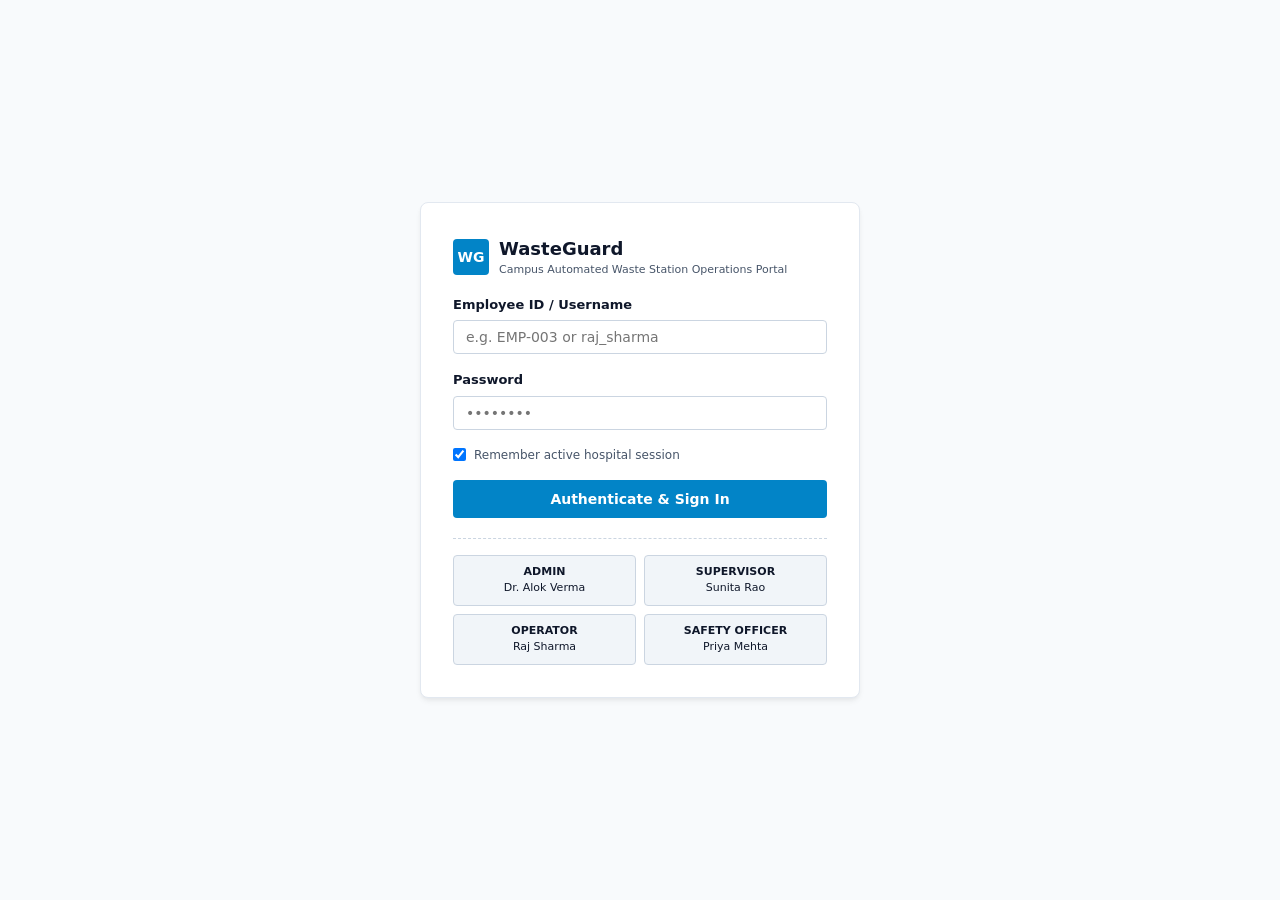
==== frontend/actions.html @ cd0b7ce3 "Update WasteGuard dashboard concept to 5 campus stations" ====
<!DOCTYPE html>
<html lang="en">
<head>
  <meta charset="UTF-8">
  <meta name="viewport" content="width=device-width, initial-scale=1.0">
  <title>Action Queue | HazGuard</title>
  <link rel="stylesheet" href="css/global.css">
  <link rel="stylesheet" href="css/dashboard.css">
  <link rel="stylesheet" href="css/components.css">
  <link rel="stylesheet" href="css/responsive.css">
</head>
<body>
  <div class="app-container">
    <aside class="sidebar">
      <div class="sidebar-brand">
        <div class="sidebar-brand-icon">WG</div>
        <div>
          <div class="sidebar-brand-text">WasteGuard</div>
          <div class="sidebar-brand-sub">Campus Automated Stations</div>
        </div>
      </div>
      <nav class="sidebar-nav">
        <a href="dashboard.html" class="nav-item"><span class="nav-icon">📊</span> Dashboard</a>
        <a href="bins.html" class="nav-item"><span class="nav-icon">🏢</span> Waste Stations</a>
        <a href="actions.html" class="nav-item active"><span class="nav-icon">⚠️</span> Manual Reviews</a>
        <a href="alerts.html" class="nav-item"><span class="nav-icon">🔔</span> Station Alerts</a>
        <a href="collection.html" class="nav-item"><span class="nav-icon">🚛</span> Collection Dispatches</a>
        <a href="analytics.html" class="nav-item"><span class="nav-icon">📈</span> Waste Analytics</a>
        <div class="nav-section-title">ADMINISTRATION</div>
        <a href="settings.html" class="nav-item" data-role-min="SUPERVISOR"><span class="nav-icon">⚙️</span> Station Settings</a>
      </nav>
    </aside>

    <div class="main-wrapper">
      <header class="top-header">
        <div class="header-title-group">
          <h1>Manual Review &amp; Station Action Queue</h1>
          <p>Uncertain Waste Classification Verification &amp; Operational Dispatch Queue</p>
        </div>
        <div class="header-user-profile">
          <div class="user-info-text">
            <div class="user-name" id="nav-user-name">Loading...</div>
            <div class="user-role" id="nav-user-role">OPERATOR</div>
          </div>
          <div class="user-avatar" id="nav-user-avatar">U</div>
          <button class="btn btn-secondary btn-sm" onclick="AuthManager.logout()">Sign Out</button>
        </div>
      </header>


      <main class="page-content">
        <div class="card" style="margin-bottom:20px; padding:16px;">
          <div style="display:flex; gap:16px; align-items:center;">
            <select id="filter-action-status" class="form-control" style="max-width:200px;">
              <option value="PENDING">PENDING Actions</option>
              <option value="IN_PROGRESS">IN_PROGRESS Actions</option>
              <option value="COMPLETED">COMPLETED History</option>
              <option value="">All Actions</option>
            </select>

            <select id="filter-action-priority" class="form-control" style="max-width:200px;">
              <option value="">All Priorities</option>
              <option value="CRITICAL">CRITICAL Priority</option>
              <option value="HIGH">HIGH Priority</option>
              <option value="MEDIUM">MEDIUM Priority</option>
              <option value="LOW">LOW Priority</option>
            </select>
          </div>
        </div>

        <div id="actions-page-list">
          <div class="text-muted" style="padding:24px;">Loading operational action items...</div>
        </div>
      </main>
    </div>
  </div>

  <script src="js/api.js"></script>
  <script src="js/components.js"></script>
  <script src="js/auth.js"></script>
  <script src="js/actions.js"></script>
</body>
</html>
---- frontend/css/global.css ----
/* HazGuard Clinical Design System - Global CSS */
:root {
  /* Surface & Background Palette */
  --bg-main: #f8fafc;
  --bg-surface: #ffffff;
  --bg-sidebar: #0f172a;
  --bg-header: #ffffff;
  
  /* Text Colors */
  --text-primary: #0f172a;
  --text-secondary: #475569;
  --text-muted: #94a3b8;
  --text-inverse: #ffffff;

  /* Clinical Accents & System Colors */
  --accent-teal: #0284c7;
  --accent-teal-hover: #0369a1;
  --accent-teal-light: #e0f2fe;
  
  /* Operational Status Colors */
  --status-critical: #dc2626;
  --status-critical-bg: #fee2e2;
  --status-critical-border: #fca5a5;

  --status-high: #ea580c;
  --status-high-bg: #ffedd5;
  --status-high-border: #fdba74;

  --status-medium: #d97706;
  --status-medium-bg: #fef3c7;
  --status-medium-border: #fcd34d;

  --status-low: #16a34a;
  --status-low-bg: #dcfce7;
  --status-low-border: #86efac;

  --status-offline: #64748b;
  --status-offline-bg: #f1f5f9;
  --status-offline-border: #cbd5e1;

  /* Border & Shadows */
  --border-light: #e2e8f0;
  --border-medium: #cbd5e1;
  --shadow-sm: 0 1px 2px 0 rgba(0, 0, 0, 0.05);
  --shadow-md: 0 4px 6px -1px rgba(0, 0, 0, 0.06), 0 2px 4px -1px rgba(0, 0, 0, 0.04);
  --radius-sm: 4px;
  --radius-md: 8px;
  --radius-lg: 12px;
  --radius-full: 9999px;

  /* Typography */
  --font-sans: 'Inter', system-ui, -apple-system, BlinkMacSystemFont, "Segoe UI", Roboto, "Helvetica Neue", Arial, sans-serif;
  --font-mono: ui-monospace, SFMono-Regular, Menlo, Monaco, Consolas, monospace;
}

*, *::before, *::after {
  box-sizing: border-box;
  margin: 0;
  padding: 0;
}

body {
  font-family: var(--font-sans);
  background-color: var(--bg-main);
  color: var(--text-primary);
  line-height: 1.5;
  font-size: 14px;
  -webkit-font-smoothing: antialiased;
}

a {
  color: var(--accent-teal);
  text-decoration: none;
}

a:hover {
  text-decoration: underline;
}

button, input, select, textarea {
  font-family: inherit;
  font-size: inherit;
}

/* Operational Status Badges */
.badge {
  display: inline-flex;
  align-items: center;
  gap: 6px;
  padding: 4px 10px;
  border-radius: var(--radius-sm);
  font-size: 12px;
  font-weight: 600;
  letter-spacing: 0.02em;
  text-transform: uppercase;
  border: 1px solid transparent;
  white-space: nowrap;
}

.badge-critical {
  background-color: var(--status-critical-bg);
  color: var(--status-critical);
  border-color: var(--status-critical-border);
}

.badge-high {
  background-color: var(--status-high-bg);
  color: var(--status-high);
  border-color: var(--status-high-border);
}

.badge-medium {
  background-color: var(--status-medium-bg);
  color: var(--status-medium);
  border-color: var(--status-medium-border);
}

.badge-low {
  background-color: var(--status-low-bg);
  color: var(--status-low);
  border-color: var(--status-low-border);
}

.badge-offline {
  background-color: var(--status-offline-bg);
  color: var(--status-offline);
  border-color: var(--status-offline-border);
}

.badge-dot {
  width: 8px;
  height: 8px;
  border-radius: 50%;
  background-color: currentColor;
}

/* Card Surface Container */
.card {
  background-color: var(--bg-surface);
  border: 1px solid var(--border-light);
  border-radius: var(--radius-md);
  box-shadow: var(--shadow-sm);
  padding: 20px;
}

.card-header {
  display: flex;
  justify-content: space-between;
  align-items: center;
  margin-bottom: 16px;
  padding-bottom: 12px;
  border-bottom: 1px solid var(--border-light);
}

.card-title {
  font-size: 16px;
  font-weight: 600;
  color: var(--text-primary);
  display: flex;
  align-items: center;
  gap: 8px;
}

.card-subtitle {
  font-size: 12px;
  color: var(--text-secondary);
  margin-top: 2px;
}

/* Button System */
.btn {
  display: inline-flex;
  align-items: center;
  justify-content: center;
  gap: 8px;
  padding: 8px 16px;
  border-radius: var(--radius-sm);
  font-size: 13px;
  font-weight: 600;
  cursor: pointer;
  border: 1px solid transparent;
  transition: background-color 0.15s ease, border-color 0.15s ease;
}

.btn-primary {
  background-color: var(--accent-teal);
  color: var(--text-inverse);
}
.btn-primary:hover {
  background-color: var(--accent-teal-hover);
}

.btn-danger {
  background-color: var(--status-critical);
  color: var(--text-inverse);
}
.btn-danger:hover {
  background-color: #b91c1c;
}

.btn-warning {
  background-color: var(--status-high);
  color: var(--text-inverse);
}
.btn-warning:hover {
  background-color: #c2410c;
}

.btn-secondary {
  background-color: #f1f5f9;
  color: var(--text-primary);
  border-color: var(--border-medium);
}
.btn-secondary:hover {
  background-color: #e2e8f0;
}

.btn-sm {
  padding: 4px 10px;
  font-size: 12px;
}

.btn-lg {
  padding: 12px 24px;
  font-size: 15px;
}

/* Form Controls */
.form-group {
  margin-bottom: 16px;
}

.form-label {
  display: block;
  font-size: 13px;
  font-weight: 600;
  color: var(--text-primary);
  margin-bottom: 6px;
}

.form-control {
  width: 100%;
  padding: 8px 12px;
  font-size: 14px;
  border: 1px solid var(--border-medium);
  border-radius: var(--radius-sm);
  background-color: var(--bg-surface);
  color: var(--text-primary);
  transition: border-color 0.15s ease;
}

.form-control:focus {
  outline: none;
  border-color: var(--accent-teal);
  box-shadow: 0 0 0 3px var(--accent-teal-light);
}

/* Utility Helpers */
.text-muted { color: var(--text-muted); }
.text-danger { color: var(--status-critical); }
.text-warning { color: var(--status-high); }
.text-success { color: var(--status-low); }
.font-mono { font-family: var(--font-mono); }
.flex-between { display: flex; justify-content: space-between; align-items: center; }
.gap-8 { gap: 8px; }
.gap-16 { gap: 16px; }
---- frontend/css/dashboard.css ----
/* HazGuard Dashboard & Operations Layout */

.app-container {
  display: flex;
  min-height: 100vh;
  background-color: var(--bg-main);
}

/* Sidebar Navigation */
.sidebar {
  width: 260px;
  background-color: var(--bg-sidebar);
  color: var(--text-inverse);
  display: flex;
  flex-direction: column;
  flex-shrink: 0;
}

.sidebar-brand {
  padding: 20px 24px;
  border-bottom: 1px solid rgba(255, 255, 255, 0.1);
  display: flex;
  align-items: center;
  gap: 12px;
}

.sidebar-brand-icon {
  width: 36px;
  height: 36px;
  background-color: var(--accent-teal);
  border-radius: var(--radius-sm);
  display: flex;
  align-items: center;
  justify-content: center;
  font-weight: 800;
  font-size: 18px;
  color: #fff;
}

.sidebar-brand-text {
  font-size: 18px;
  font-weight: 700;
  letter-spacing: -0.01em;
  color: #fff;
}

.sidebar-brand-sub {
  font-size: 10px;
  color: var(--text-muted);
  text-transform: uppercase;
  letter-spacing: 0.05em;
  margin-top: 1px;
}

.sidebar-nav {
  padding: 16px 12px;
  flex: 1;
  display: flex;
  flex-direction: column;
  gap: 4px;
}

.nav-section-title {
  font-size: 10px;
  font-weight: 700;
  color: #64748b;
  text-transform: uppercase;
  letter-spacing: 0.08em;
  padding: 12px 12px 6px 12px;
  margin-top: 8px;
}

.nav-item {
  display: flex;
  align-items: center;
  gap: 12px;
  padding: 10px 14px;
  border-radius: var(--radius-sm);
  color: #94a3b8;
  font-weight: 500;
  font-size: 13.5px;
  text-decoration: none;
  transition: all 0.15s ease;
}

.nav-item:hover {
  background-color: rgba(255, 255, 255, 0.05);
  color: #f1f5f9;
  text-decoration: none;
}

.nav-item.active {
  background-color: var(--accent-teal);
  color: #ffffff;
  font-weight: 600;
}

.nav-icon {
  width: 18px;
  height: 18px;
  display: flex;
  align-items: center;
  justify-content: center;
}

/* Main Content Wrapper */
.main-wrapper {
  flex: 1;
  display: flex;
  flex-direction: column;
  min-width: 0;
}

/* Header Navbar */
.top-header {
  height: 64px;
  background-color: var(--bg-header);
  border-bottom: 1px solid var(--border-light);
  display: flex;
  align-items: center;
  justify-content: space-between;
  padding: 0 28px;
  position: sticky;
  top: 0;
  z-index: 100;
}

.header-title-group h1 {
  font-size: 18px;
  font-weight: 700;
  color: var(--text-primary);
}

.header-title-group p {
  font-size: 12px;
  color: var(--text-secondary);
}

.header-user-profile {
  display: flex;
  align-items: center;
  gap: 16px;
}

.user-info-text {
  text-align: right;
}

.user-name {
  font-size: 13px;
  font-weight: 600;
  color: var(--text-primary);
}

.user-role {
  font-size: 11px;
  color: var(--accent-teal);
  font-weight: 600;
}

.user-avatar {
  width: 36px;
  height: 36px;
  border-radius: 50%;
  background-color: var(--accent-teal-light);
  color: var(--accent-teal);
  display: flex;
  align-items: center;
  justify-content: center;
  font-weight: 700;
  border: 1px solid var(--accent-teal);
}

/* Page Layout Body */
.page-content {
  padding: 24px 28px;
  flex: 1;
}

/* KPI Cards Grid */
.kpi-grid {
  display: grid;
  grid-template-columns: repeat(auto-fit, minmax(180px, 1fr));
  gap: 16px;
  margin-bottom: 24px;
}

.kpi-card {
  background-color: var(--bg-surface);
  border: 1px solid var(--border-light);
  border-radius: var(--radius-md);
  padding: 16px 20px;
  box-shadow: var(--shadow-sm);
  cursor: pointer;
  transition: transform 0.15s ease, border-color 0.15s ease;
}

.kpi-card:hover {
  transform: translateY(-2px);
  border-color: var(--accent-teal);
}

.kpi-label {
  font-size: 11px;
  font-weight: 700;
  text-transform: uppercase;
  letter-spacing: 0.05em;
  color: var(--text-secondary);
  margin-bottom: 8px;
}

.kpi-value {
  font-size: 26px;
  font-weight: 800;
  color: var(--text-primary);
  line-height: 1;
}

.kpi-sub {
  font-size: 11px;
  color: var(--text-muted);
  margin-top: 6px;
}

/* Action Queue & Container Section Split */
.dashboard-split {
  display: grid;
  grid-template-columns: 1fr 2fr;
  gap: 24px;
}

@media (max-width: 1100px) {
  .dashboard-split {
    grid-template-columns: 1fr;
  }
}

/* Table Styling */
.table-responsive {
  width: 100%;
  overflow-x: auto;
}

.clinical-table {
  width: 100%;
  border-collapse: collapse;
  text-align: left;
  font-size: 13.5px;
}

.clinical-table th {
  background-color: #f8fafc;
  color: var(--text-secondary);
  font-weight: 600;
  font-size: 12px;
  text-transform: uppercase;
  letter-spacing: 0.03em;
  padding: 12px 16px;
  border-bottom: 1px solid var(--border-light);
}

.clinical-table td {
  padding: 12px 16px;
  border-bottom: 1px solid var(--border-light);
  vertical-align: middle;
}

.clinical-table tr:hover td {
  background-color: #f8fafc;
}
---- frontend/css/components.css ----
/* HazGuard Modular Components CSS */

/* Action Queue Cards */
.action-queue-list {
  display: flex;
  flex-direction: column;
  gap: 12px;
}

.action-card {
  border: 1px solid var(--border-light);
  border-left: 4px solid var(--accent-teal);
  border-radius: var(--radius-sm);
  background-color: var(--bg-surface);
  padding: 14px 16px;
  display: flex;
  flex-direction: column;
  gap: 8px;
}

.action-card.priority-CRITICAL {
  border-left-color: var(--status-critical);
  background-color: #fff5f5;
}

.action-card.priority-HIGH {
  border-left-color: var(--status-high);
  background-color: #fffaf0;
}

.action-card.priority-MEDIUM {
  border-left-color: var(--status-medium);
}

.action-card-header {
  display: flex;
  justify-content: space-between;
  align-items: center;
}

.action-bin-id {
  font-weight: 700;
  font-size: 14px;
  color: var(--text-primary);
}

.action-ward {
  font-size: 12px;
  color: var(--text-secondary);
}

.action-recommendation {
  font-weight: 800;
  font-size: 14px;
  color: var(--text-primary);
  display: flex;
  align-items: center;
  gap: 6px;
}

.action-reason {
  font-size: 12px;
  color: var(--text-secondary);
  line-height: 1.4;
}

.action-footer {
  display: flex;
  gap: 8px;
  margin-top: 4px;
}

/* Fact vs Inference vs Decision Component */
.tier-box {
  border-radius: var(--radius-sm);
  padding: 12px 14px;
  margin-bottom: 12px;
}

.tier-fact {
  background-color: #f1f5f9;
  border-left: 3px solid #64748b;
}

.tier-inference {
  background-color: #e0f2fe;
  border-left: 3px solid #0284c7;
}

.tier-decision {
  background-color: #fef3c7;
  border-left: 3px solid #d97706;
}

.tier-label {
  font-size: 10px;
  font-weight: 800;
  text-transform: uppercase;
  letter-spacing: 0.08em;
  color: var(--text-secondary);
  margin-bottom: 4px;
}

/* Sensor Telemetry Meter Cards */
.sensor-metric-grid {
  display: grid;
  grid-template-columns: repeat(auto-fit, minmax(130px, 1fr));
  gap: 12px;
}

.sensor-metric-box {
  background-color: #f8fafc;
  border: 1px solid var(--border-light);
  border-radius: var(--radius-sm);
  padding: 12px;
  text-align: center;
}

.sensor-metric-val {
  font-size: 18px;
  font-weight: 700;
  color: var(--text-primary);
  margin-top: 4px;
}

.sensor-metric-lbl {
  font-size: 11px;
  color: var(--text-secondary);
  text-transform: uppercase;
}

/* Modal Overlay & Dialog */
.modal-overlay {
  position: fixed;
  top: 0;
  left: 0;
  right: 0;
  bottom: 0;
  background-color: rgba(15, 23, 42, 0.5);
  backdrop-filter: blur(2px);
  display: flex;
  align-items: center;
  justify-content: center;
  z-index: 1000;
  opacity: 0;
  pointer-events: none;
  transition: opacity 0.2s ease;
}

.modal-overlay.active {
  opacity: 1;
  pointer-events: auto;
}

.modal-dialog {
  background-color: var(--bg-surface);
  border-radius: var(--radius-md);
  box-shadow: var(--shadow-md);
  width: 90%;
  max-width: 500px;
  padding: 24px;
  border: 1px solid var(--border-light);
}

.modal-header {
  display: flex;
  justify-content: space-between;
  align-items: center;
  margin-bottom: 16px;
}

.modal-title {
  font-size: 18px;
  font-weight: 700;
  color: var(--text-primary);
}

.modal-close {
  background: none;
  border: none;
  font-size: 20px;
  color: var(--text-muted);
  cursor: pointer;
}

.modal-footer {
  display: flex;
  justify-content: flex-end;
  gap: 10px;
  margin-top: 20px;
  padding-top: 16px;
  border-top: 1px solid var(--border-light);
}

/* Toast Container */
.toast-container {
  position: fixed;
  bottom: 24px;
  right: 24px;
  display: flex;
  flex-direction: column;
  gap: 8px;
  z-index: 2000;
}

.toast {
  background-color: var(--bg-sidebar);
  color: var(--text-inverse);
  padding: 12px 18px;
  border-radius: var(--radius-sm);
  font-size: 13px;
  box-shadow: var(--shadow-md);
  display: flex;
  align-items: center;
  gap: 10px;
}

.toast-success { border-left: 4px solid var(--status-low); }
.toast-error { border-left: 4px solid var(--status-critical); }
.toast-warning { border-left: 4px solid var(--status-high); }

/* WasteGuard Station Card Component */
.station-grid {
  display: grid;
  grid-template-columns: repeat(auto-fill, minmax(280px, 1fr));
  gap: 16px;
  margin-bottom: 20px;
}

.station-card {
  background: var(--bg-surface);
  border: 1px solid var(--border-light);
  border-radius: var(--radius-md);
  padding: 16px;
  box-shadow: var(--shadow-sm);
  display: flex;
  flex-direction: column;
  gap: 12px;
  transition: transform 0.15s ease, box-shadow 0.15s ease;
}

.station-card:hover {
  transform: translateY(-2px);
  box-shadow: var(--shadow-md);
}

.station-card-header {
  display: flex;
  justify-content: space-between;
  align-items: flex-start;
}

.station-title {
  font-size: 15px;
  font-weight: 700;
  color: var(--text-primary);
  margin-bottom: 2px;
}

.station-location {
  font-size: 12px;
  color: var(--text-secondary);
  display: flex;
  align-items: center;
  gap: 4px;
}

.bin-status-container {
  background: #f8fafc;
  border: 1px solid #e2e8f0;
  border-radius: var(--radius-sm);
  padding: 10px 12px;
  display: flex;
  flex-direction: column;
  gap: 6px;
}

.bin-status-title {
  font-size: 11px;
  font-weight: 700;
  text-transform: uppercase;
  letter-spacing: 0.05em;
  color: var(--text-secondary);
  margin-bottom: 2px;
}

.bin-fill-row {
  display: flex;
  align-items: center;
  justify-content: space-between;
  font-size: 13px;
  font-weight: 600;
}

.bin-fill-bar-bg {
  flex: 1;
  height: 6px;
  background: #e2e8f0;
  border-radius: 3px;
  margin: 0 10px;
  overflow: hidden;
}

.bin-fill-bar-fill {
  height: 100%;
  border-radius: 3px;
}

.station-meta-row {
  display: flex;
  justify-content: space-between;
  font-size: 11px;
  color: var(--text-secondary);
  padding-top: 4px;
  border-top: 1px dashed var(--border-light);
}

/* Manual Review Alert Card */
.manual-review-alert-card {
  background: #fffbe6;
  border: 1px solid #ffe58f;
  border-left: 4px solid #faad14;
  border-radius: var(--radius-md);
  padding: 16px;
  margin-bottom: 20px;
}

.manual-review-header {
  display: flex;
  align-items: center;
  gap: 8px;
  font-size: 15px;
  font-weight: 700;
  color: #d48806;
  margin-bottom: 12px;
}

.manual-review-list {
  display: flex;
  flex-direction: column;
  gap: 10px;
}

.manual-review-item {
  background: #ffffff;
  border: 1px solid #ffe58f;
  border-radius: var(--radius-sm);
  padding: 10px 14px;
  display: flex;
  justify-content: space-between;
  align-items: center;
}
---- frontend/css/responsive.css ----
/* HazGuard Responsive Media Queries */

@media (max-width: 900px) {
  .app-container {
    flex-direction: column;
  }

  .sidebar {
    width: 100%;
    height: auto;
  }

  .sidebar-nav {
    flex-direction: row;
    overflow-x: auto;
    padding: 8px 16px;
  }

  .nav-section-title {
    display: none;
  }

  .nav-item {
    white-space: nowrap;
    padding: 8px 12px;
  }

  .page-content {
    padding: 16px;
  }

  .kpi-grid {
    grid-template-columns: repeat(2, 1fr);
  }
}

@media (max-width: 600px) {
  .kpi-grid {
    grid-template-columns: 1fr;
  }

  .top-header {
    padding: 0 16px;
  }

  .user-info-text {
    display: none;
  }
}
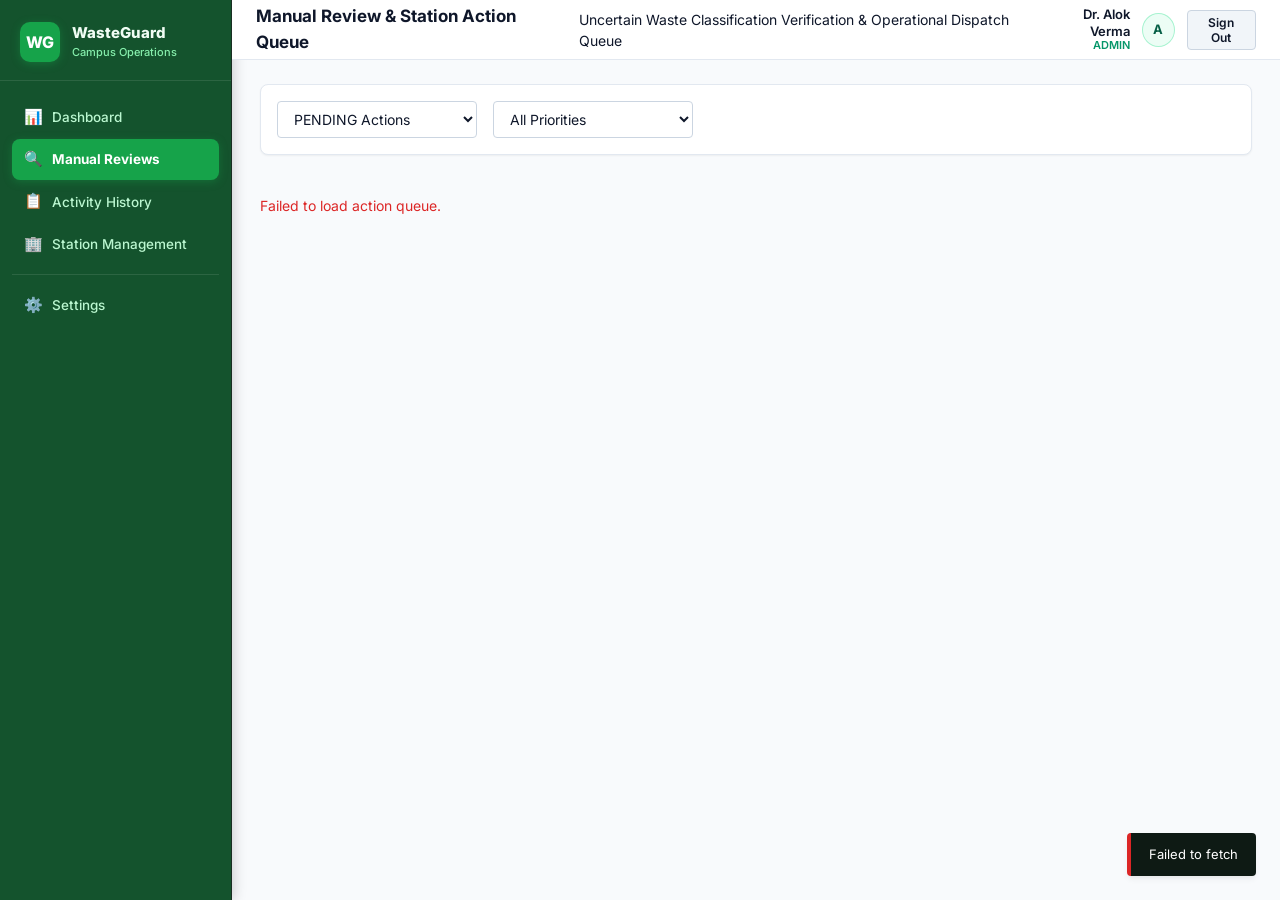
==== commit 49309d2f: "Enhance WasteGuard: restore gas sensor telemetry, add ESP32 Wi-Fi firmware integration, and moderniz" ====
--- a/frontend/actions.html
+++ b/frontend/actions.html
@@ -3,31 +3,32 @@
 <head>
   <meta charset="UTF-8">
   <meta name="viewport" content="width=device-width, initial-scale=1.0">
-  <title>Action Queue | HazGuard</title>
+  <title>Review Queue | WasteGuard</title>
+  <link rel="preconnect" href="https://fonts.googleapis.com">
+  <link href="https://fonts.googleapis.com/css2?family=Inter:wght@400;500;600;700;800&display=swap" rel="stylesheet">
   <link rel="stylesheet" href="css/global.css">
   <link rel="stylesheet" href="css/dashboard.css">
   <link rel="stylesheet" href="css/components.css">
   <link rel="stylesheet" href="css/responsive.css">
+  <link rel="stylesheet" href="css/wg-main.css">
 </head>
 <body>
   <div class="app-container">
     <aside class="sidebar">
       <div class="sidebar-brand">
-        <div class="sidebar-brand-icon">WG</div>
+        <div class="sidebar-logo">WG</div>
         <div>
-          <div class="sidebar-brand-text">WasteGuard</div>
-          <div class="sidebar-brand-sub">Campus Automated Stations</div>
+          <div class="sidebar-name">WasteGuard</div>
+          <div class="sidebar-tagline">Campus Operations</div>
         </div>
       </div>
       <nav class="sidebar-nav">
         <a href="dashboard.html" class="nav-item"><span class="nav-icon">📊</span> Dashboard</a>
-        <a href="bins.html" class="nav-item"><span class="nav-icon">🏢</span> Waste Stations</a>
-        <a href="actions.html" class="nav-item active"><span class="nav-icon">⚠️</span> Manual Reviews</a>
-        <a href="alerts.html" class="nav-item"><span class="nav-icon">🔔</span> Station Alerts</a>
-        <a href="collection.html" class="nav-item"><span class="nav-icon">🚛</span> Collection Dispatches</a>
-        <a href="analytics.html" class="nav-item"><span class="nav-icon">📈</span> Waste Analytics</a>
-        <div class="nav-section-title">ADMINISTRATION</div>
-        <a href="settings.html" class="nav-item" data-role-min="SUPERVISOR"><span class="nav-icon">⚙️</span> Station Settings</a>
+        <a href="reviews.html" class="nav-item active"><span class="nav-icon">🔍</span> Manual Reviews</a>
+        <a href="history.html" class="nav-item"><span class="nav-icon">📋</span> Activity History</a>
+        <a href="bins.html" class="nav-item"><span class="nav-icon">🏢</span> Station Management</a>
+        <div class="nav-divider"></div>
+        <a href="settings.html" class="nav-item"><span class="nav-icon">⚙️</span> Settings</a>
       </nav>
     </aside>
 
--- a/frontend/css/global.css
+++ b/frontend/css/global.css
@@ -3,7 +3,8 @@
   /* Surface & Background Palette */
   --bg-main: #f8fafc;
   --bg-surface: #ffffff;
-  --bg-sidebar: #0f172a;
+  --bg-sidebar: #0e1a14;
+  --sidebar-border: #1a2f24;
   --bg-header: #ffffff;
   
   /* Text Colors */
@@ -12,10 +13,23 @@
   --text-muted: #94a3b8;
   --text-inverse: #ffffff;
 
-  /* Clinical Accents & System Colors */
-  --accent-teal: #0284c7;
-  --accent-teal-hover: #0369a1;
-  --accent-teal-light: #e0f2fe;
+  /* Industrial Emerald & System Accents */
+  --accent-teal: #059669;
+  --accent-teal-hover: #047857;
+  --accent-teal-light: #ecfdf5;
+
+  /* Waste Stream Brand Colors */
+  --stream-dry: #0284c7;
+  --stream-dry-bg: #f0f9ff;
+  --stream-dry-border: #bae6fd;
+
+  --stream-wet: #16a34a;
+  --stream-wet-bg: #f0fdf4;
+  --stream-wet-border: #bbf7d0;
+
+  --stream-hazard: #dc2626;
+  --stream-hazard-bg: #fef2f2;
+  --stream-hazard-border: #fecaca;
   
   /* Operational Status Colors */
   --status-critical: #dc2626;
--- a/frontend/css/dashboard.css
+++ b/frontend/css/dashboard.css
@@ -1,4 +1,4 @@
-/* HazGuard Dashboard & Operations Layout */
+/* WasteGuard Professional Industrial IoT Dashboard Styles */
 
 .app-container {
   display: flex;
@@ -6,19 +6,22 @@
   background-color: var(--bg-main);
 }
 
-/* Sidebar Navigation */
+/* ==========================================================================
+   Sidebar Navigation (Dark Charcoal-Green / Deep Spruce Industrial)
+   ========================================================================== */
 .sidebar {
-  width: 260px;
+  width: 250px;
   background-color: var(--bg-sidebar);
   color: var(--text-inverse);
   display: flex;
   flex-direction: column;
   flex-shrink: 0;
+  border-right: 1px solid var(--sidebar-border);
 }
 
 .sidebar-brand {
-  padding: 20px 24px;
-  border-bottom: 1px solid rgba(255, 255, 255, 0.1);
+  padding: 18px 20px;
+  border-bottom: 1px solid var(--sidebar-border);
   display: flex;
   align-items: center;
   gap: 12px;
@@ -27,65 +30,68 @@
 .sidebar-brand-icon {
   width: 36px;
   height: 36px;
-  background-color: var(--accent-teal);
+  background: linear-gradient(135deg, #059669 0%, #047857 100%);
   border-radius: var(--radius-sm);
   display: flex;
   align-items: center;
   justify-content: center;
   font-weight: 800;
-  font-size: 18px;
-  color: #fff;
+  font-size: 16px;
+  color: #ffffff;
+  box-shadow: 0 2px 6px rgba(5, 150, 105, 0.35);
+  flex-shrink: 0;
 }
 
 .sidebar-brand-text {
-  font-size: 18px;
+  font-size: 16px;
   font-weight: 700;
   letter-spacing: -0.01em;
-  color: #fff;
+  color: #ffffff;
+  line-height: 1.2;
 }
 
 .sidebar-brand-sub {
   font-size: 10px;
-  color: var(--text-muted);
+  color: #7da592;
   text-transform: uppercase;
   letter-spacing: 0.05em;
-  margin-top: 1px;
+  margin-top: 2px;
 }
 
 .sidebar-nav {
-  padding: 16px 12px;
+  padding: 14px 10px;
   flex: 1;
   display: flex;
   flex-direction: column;
-  gap: 4px;
+  gap: 3px;
 }
 
 .nav-section-title {
   font-size: 10px;
   font-weight: 700;
-  color: #64748b;
+  color: #4b6b5a;
   text-transform: uppercase;
   letter-spacing: 0.08em;
-  padding: 12px 12px 6px 12px;
-  margin-top: 8px;
+  padding: 12px 12px 4px 12px;
+  margin-top: 6px;
 }
 
 .nav-item {
   display: flex;
   align-items: center;
-  gap: 12px;
-  padding: 10px 14px;
+  gap: 10px;
+  padding: 9px 12px;
   border-radius: var(--radius-sm);
-  color: #94a3b8;
+  color: #9bb7a9;
   font-weight: 500;
-  font-size: 13.5px;
+  font-size: 13px;
   text-decoration: none;
-  transition: all 0.15s ease;
+  transition: all 0.12s ease;
 }
 
 .nav-item:hover {
   background-color: rgba(255, 255, 255, 0.05);
-  color: #f1f5f9;
+  color: #ffffff;
   text-decoration: none;
 }
 
@@ -101,9 +107,12 @@
   display: flex;
   align-items: center;
   justify-content: center;
-}
-
-/* Main Content Wrapper */
+  font-size: 14px;
+}
+
+/* ==========================================================================
+   Main Content Layout
+   ========================================================================== */
 .main-wrapper {
   flex: 1;
   display: flex;
@@ -111,39 +120,89 @@
   min-width: 0;
 }
 
-/* Header Navbar */
+/* Top Header Navbar */
 .top-header {
-  height: 64px;
+  height: 60px;
   background-color: var(--bg-header);
   border-bottom: 1px solid var(--border-light);
   display: flex;
   align-items: center;
   justify-content: space-between;
-  padding: 0 28px;
+  padding: 0 24px;
   position: sticky;
   top: 0;
   z-index: 100;
 }
 
+.header-title-group {
+  display: flex;
+  align-items: center;
+  gap: 14px;
+}
+
 .header-title-group h1 {
-  font-size: 18px;
-  font-weight: 700;
-  color: var(--text-primary);
-}
-
-.header-title-group p {
-  font-size: 12px;
-  color: var(--text-secondary);
+  font-size: 17px;
+  font-weight: 700;
+  color: var(--text-primary);
+  margin: 0;
+}
+
+.header-system-pill {
+  display: inline-flex;
+  align-items: center;
+  gap: 6px;
+  background-color: #ecfdf5;
+  color: #065f46;
+  border: 1px solid #a7f3d0;
+  padding: 3px 9px;
+  border-radius: 9999px;
+  font-size: 11px;
+  font-weight: 600;
+  letter-spacing: 0.03em;
+  text-transform: uppercase;
+}
+
+.header-system-pill .live-dot {
+  width: 6px;
+  height: 6px;
+  border-radius: 50%;
+  background-color: #059669;
+}
+
+.header-actions {
+  display: flex;
+  align-items: center;
+  gap: 16px;
+}
+
+.refresh-indicator {
+  display: inline-flex;
+  align-items: center;
+  gap: 6px;
+  font-size: 11px;
+  color: var(--text-secondary);
+  background: #f8fafc;
+  border: 1px solid var(--border-light);
+  padding: 5px 10px;
+  border-radius: var(--radius-sm);
+  cursor: pointer;
+  transition: all 0.15s ease;
+}
+
+.refresh-indicator:hover {
+  background: #f1f5f9;
+  color: var(--text-primary);
 }
 
 .header-user-profile {
   display: flex;
   align-items: center;
-  gap: 16px;
+  gap: 12px;
 }
 
 .user-info-text {
   text-align: right;
+  line-height: 1.25;
 }
 
 .user-name {
@@ -159,45 +218,58 @@
 }
 
 .user-avatar {
-  width: 36px;
-  height: 36px;
+  width: 34px;
+  height: 34px;
   border-radius: 50%;
-  background-color: var(--accent-teal-light);
-  color: var(--accent-teal);
+  background-color: #ecfdf5;
+  color: #065f46;
   display: flex;
   align-items: center;
   justify-content: center;
   font-weight: 700;
-  border: 1px solid var(--accent-teal);
+  font-size: 13px;
+  border: 1px solid #a7f3d0;
 }
 
 /* Page Layout Body */
 .page-content {
-  padding: 24px 28px;
+  padding: 20px 24px;
   flex: 1;
 }
 
-/* KPI Cards Grid */
+/* ==========================================================================
+   KPI Overview Grid (5 Clean Metric Cards)
+   ========================================================================== */
 .kpi-grid {
   display: grid;
-  grid-template-columns: repeat(auto-fit, minmax(180px, 1fr));
-  gap: 16px;
-  margin-bottom: 24px;
+  grid-template-columns: repeat(5, 1fr);
+  gap: 14px;
+  margin-bottom: 20px;
 }
 
 .kpi-card {
   background-color: var(--bg-surface);
   border: 1px solid var(--border-light);
   border-radius: var(--radius-md);
-  padding: 16px 20px;
-  box-shadow: var(--shadow-sm);
-  cursor: pointer;
+  padding: 14px 16px;
+  box-shadow: 0 1px 2px rgba(0, 0, 0, 0.04);
+  display: flex;
+  flex-direction: column;
+  justify-content: space-between;
+  min-height: 96px;
   transition: transform 0.15s ease, border-color 0.15s ease;
 }
 
 .kpi-card:hover {
-  transform: translateY(-2px);
-  border-color: var(--accent-teal);
+  transform: translateY(-1px);
+  border-color: #cbd5e1;
+}
+
+.kpi-header-row {
+  display: flex;
+  justify-content: space-between;
+  align-items: center;
+  margin-bottom: 6px;
 }
 
 .kpi-label {
@@ -206,7 +278,22 @@
   text-transform: uppercase;
   letter-spacing: 0.05em;
   color: var(--text-secondary);
-  margin-bottom: 8px;
+}
+
+.kpi-icon-pill {
+  width: 22px;
+  height: 22px;
+  border-radius: 4px;
+  display: flex;
+  align-items: center;
+  justify-content: center;
+  font-size: 11px;
+}
+
+.kpi-value-row {
+  display: flex;
+  align-items: baseline;
+  gap: 6px;
 }
 
 .kpi-value {
@@ -216,55 +303,609 @@
   line-height: 1;
 }
 
+.kpi-unit {
+  font-size: 12px;
+  font-weight: 600;
+  color: var(--text-secondary);
+}
+
 .kpi-sub {
   font-size: 11px;
+  color: var(--text-secondary);
+  margin-top: 6px;
+  display: flex;
+  align-items: center;
+  gap: 5px;
+}
+
+/* ==========================================================================
+   Controls Bar: Filter, Search & Refresh
+   ========================================================================== */
+.control-bar {
+  background-color: var(--bg-surface);
+  border: 1px solid var(--border-light);
+  border-radius: var(--radius-md);
+  padding: 10px 14px;
+  margin-bottom: 18px;
+  display: flex;
+  flex-wrap: wrap;
+  align-items: center;
+  justify-content: space-between;
+  gap: 10px;
+}
+
+.control-filters {
+  display: flex;
+  flex-wrap: wrap;
+  align-items: center;
+  gap: 10px;
+  flex: 1;
+}
+
+.search-input-group {
+  position: relative;
+  min-width: 240px;
+  max-width: 320px;
+  flex: 1;
+}
+
+.search-input-group input {
+  width: 100%;
+  height: 34px;
+  padding: 6px 12px 6px 32px;
+  font-size: 12.5px;
+  border: 1px solid var(--border-light);
+  border-radius: var(--radius-sm);
+  background-color: #f8fafc;
+  color: var(--text-primary);
+}
+
+.search-input-group input:focus {
+  outline: none;
+  border-color: var(--accent-teal);
+  background-color: #ffffff;
+}
+
+.search-icon {
+  position: absolute;
+  left: 10px;
+  top: 50%;
+  transform: translateY(-50%);
+  font-size: 12px;
   color: var(--text-muted);
-  margin-top: 6px;
-}
-
-/* Action Queue & Container Section Split */
-.dashboard-split {
+  pointer-events: none;
+}
+
+.select-filter {
+  height: 34px;
+  padding: 0 10px;
+  font-size: 12px;
+  border: 1px solid var(--border-light);
+  border-radius: var(--radius-sm);
+  background-color: #f8fafc;
+  color: var(--text-primary);
+  cursor: pointer;
+}
+
+.select-filter:focus {
+  outline: none;
+  border-color: var(--accent-teal);
+  background-color: #ffffff;
+}
+
+/* ==========================================================================
+   Station Cards Grid (3-Column Clean Industrial Layout)
+   ========================================================================== */
+.station-grid {
   display: grid;
-  grid-template-columns: 1fr 2fr;
-  gap: 24px;
-}
-
-@media (max-width: 1100px) {
-  .dashboard-split {
+  grid-template-columns: repeat(auto-fill, minmax(320px, 1fr));
+  gap: 16px;
+  margin-bottom: 24px;
+}
+
+.station-card {
+  background: var(--bg-surface);
+  border: 1px solid var(--border-light);
+  border-radius: var(--radius-md);
+  padding: 16px;
+  box-shadow: 0 1px 2px rgba(0, 0, 0, 0.04);
+  display: flex;
+  flex-direction: column;
+  gap: 12px;
+  transition: transform 0.12s ease, box-shadow 0.12s ease;
+}
+
+.station-card:hover {
+  transform: translateY(-1px);
+  box-shadow: 0 4px 8px -2px rgba(0, 0, 0, 0.06);
+}
+
+.station-card-header {
+  display: flex;
+  justify-content: space-between;
+  align-items: flex-start;
+  padding-bottom: 10px;
+  border-bottom: 1px solid #f1f5f9;
+}
+
+.station-identity {
+  display: flex;
+  flex-direction: column;
+  gap: 2px;
+}
+
+.station-code {
+  font-family: var(--font-mono);
+  font-size: 13px;
+  font-weight: 800;
+  color: var(--text-primary);
+  letter-spacing: 0.04em;
+}
+
+.station-title {
+  font-size: 14px;
+  font-weight: 600;
+  color: var(--text-primary);
+}
+
+.station-location {
+  font-size: 12px;
+  color: var(--text-secondary);
+  display: flex;
+  align-items: center;
+  gap: 4px;
+  margin-top: 1px;
+}
+
+/* Device status indicator */
+.device-badge {
+  display: inline-flex;
+  align-items: center;
+  gap: 5px;
+  padding: 3px 8px;
+  border-radius: 4px;
+  font-size: 11px;
+  font-weight: 700;
+  letter-spacing: 0.03em;
+  text-transform: uppercase;
+}
+
+.device-badge.online {
+  background-color: #ecfdf5;
+  color: #065f46;
+  border: 1px solid #a7f3d0;
+}
+
+.device-badge.offline {
+  background-color: #f1f5f9;
+  color: #475569;
+  border: 1px solid #cbd5e1;
+}
+
+/* Proximity Presence Banner */
+.proximity-banner {
+  border-radius: var(--radius-sm);
+  padding: 10px 12px;
+  display: flex;
+  flex-direction: column;
+  gap: 6px;
+  border: 1px solid transparent;
+}
+
+.proximity-banner.active {
+  background-color: #ecfdf5;
+  border-color: #a7f3d0;
+}
+
+.proximity-banner.idle {
+  background-color: #f8fafc;
+  border-color: #e2e8f0;
+}
+
+.proximity-header-row {
+  display: flex;
+  justify-content: space-between;
+  align-items: center;
+}
+
+.proximity-label-text {
+  font-size: 11px;
+  font-weight: 700;
+  text-transform: uppercase;
+  letter-spacing: 0.05em;
+  color: var(--text-secondary);
+}
+
+.proximity-status-pill {
+  display: inline-flex;
+  align-items: center;
+  gap: 6px;
+  font-size: 11.5px;
+  font-weight: 700;
+  padding: 3px 9px;
+  border-radius: 9999px;
+}
+
+.proximity-status-pill.active {
+  background-color: #059669;
+  color: #ffffff;
+}
+
+.proximity-status-pill.idle {
+  background-color: #e2e8f0;
+  color: #475569;
+}
+
+.radar-dot {
+  width: 6px;
+  height: 6px;
+  border-radius: 50%;
+  background-color: currentColor;
+}
+
+.proximity-banner.active .radar-dot {
+  animation: pulse-ring 1.5s cubic-bezier(0.215, 0.61, 0.355, 1) infinite;
+}
+
+@keyframes pulse-ring {
+  0% { transform: scale(0.95); opacity: 0.8; }
+  50% { transform: scale(1.3); opacity: 1; }
+  100% { transform: scale(0.95); opacity: 0.8; }
+}
+
+.scope-disclaimer-note {
+  font-size: 10.5px;
+  color: #64748b;
+  line-height: 1.35;
+}
+
+/* Active Segregation Stream Banner */
+.stream-banner {
+  border-radius: var(--radius-sm);
+  padding: 10px 12px;
+  display: flex;
+  justify-content: space-between;
+  align-items: center;
+  border: 1px solid transparent;
+}
+
+.stream-banner.dry {
+  background-color: var(--stream-dry-bg);
+  border-color: var(--stream-dry-border);
+}
+
+.stream-banner.wet {
+  background-color: var(--stream-wet-bg);
+  border-color: var(--stream-wet-border);
+}
+
+.stream-banner.hazardous {
+  background-color: var(--stream-hazard-bg);
+  border-color: var(--stream-hazard-border);
+}
+
+.stream-title-group {
+  display: flex;
+  flex-direction: column;
+}
+
+.stream-category-label {
+  font-size: 10.5px;
+  font-weight: 700;
+  text-transform: uppercase;
+  letter-spacing: 0.05em;
+  color: var(--text-secondary);
+}
+
+.stream-name {
+  font-size: 13.5px;
+  font-weight: 800;
+}
+
+.stream-banner.dry .stream-name { color: var(--stream-dry); }
+.stream-banner.wet .stream-name { color: var(--stream-wet); }
+.stream-banner.hazardous .stream-name { color: var(--stream-hazard); }
+
+/* Environmental Telemetry Strip */
+.telemetry-section {
+  display: flex;
+  flex-direction: column;
+  gap: 5px;
+}
+
+.telemetry-section-header {
+  display: flex;
+  justify-content: space-between;
+  align-items: center;
+  font-size: 10.5px;
+  font-weight: 700;
+  text-transform: uppercase;
+  letter-spacing: 0.05em;
+  color: var(--text-secondary);
+}
+
+.telemetry-grid {
+  display: grid;
+  grid-template-columns: repeat(4, 1fr);
+  gap: 6px;
+}
+
+.telemetry-tile {
+  background-color: #f8fafc;
+  border: 1px solid var(--border-light);
+  border-radius: 4px;
+  padding: 6px 4px;
+  text-align: center;
+}
+
+.telemetry-tile-name {
+  font-size: 10px;
+  color: var(--text-secondary);
+  margin-bottom: 2px;
+}
+
+.telemetry-tile-value {
+  font-size: 12px;
+  font-weight: 700;
+  color: var(--text-primary);
+}
+
+.telemetry-tile-value.alert {
+  color: var(--status-critical);
+}
+
+.telemetry-footer-note {
+  font-size: 10px;
+  color: #94a3b8;
+  display: flex;
+  align-items: center;
+  justify-content: space-between;
+}
+
+/* Category Selection Stream Controls */
+.stream-controls-section {
+  padding-top: 10px;
+  border-top: 1px dashed var(--border-light);
+  display: flex;
+  flex-direction: column;
+  gap: 8px;
+}
+
+.stream-controls-header {
+  display: flex;
+  justify-content: space-between;
+  align-items: center;
+}
+
+.stream-controls-title {
+  font-size: 11px;
+  font-weight: 700;
+  color: var(--text-secondary);
+  text-transform: uppercase;
+  letter-spacing: 0.04em;
+}
+
+.stream-buttons-group {
+  display: grid;
+  grid-template-columns: repeat(3, 1fr);
+  gap: 6px;
+}
+
+.btn-stream {
+  padding: 6px 4px;
+  font-size: 11.5px;
+  font-weight: 700;
+  border-radius: 4px;
+  border: 1px solid var(--border-light);
+  background-color: #f8fafc;
+  color: var(--text-primary);
+  cursor: pointer;
+  display: flex;
+  align-items: center;
+  justify-content: center;
+  gap: 4px;
+  transition: all 0.12s ease;
+}
+
+.btn-stream:hover:not(:disabled) {
+  border-color: #cbd5e1;
+  background-color: #f1f5f9;
+}
+
+.btn-stream.active-dry {
+  background-color: #0284c7;
+  border-color: #0284c7;
+  color: #ffffff;
+}
+
+.btn-stream.active-wet {
+  background-color: #15803d;
+  border-color: #15803d;
+  color: #ffffff;
+}
+
+.btn-stream.active-hazardous {
+  background-color: #dc2626;
+  border-color: #dc2626;
+  color: #ffffff;
+}
+
+.btn-stream:disabled {
+  opacity: 0.65;
+  cursor: not-allowed;
+}
+
+/* Proximity Demonstration Button */
+.btn-toggle-presence {
+  width: 100%;
+  padding: 6px 10px;
+  font-size: 11.5px;
+  font-weight: 600;
+  border-radius: 4px;
+  border: 1px solid var(--border-light);
+  background: #ffffff;
+  color: var(--text-secondary);
+  cursor: pointer;
+  display: flex;
+  align-items: center;
+  justify-content: center;
+  gap: 6px;
+  transition: all 0.12s ease;
+}
+
+.btn-toggle-presence:hover {
+  background: #f8fafc;
+  color: var(--text-primary);
+  border-color: #cbd5e1;
+}
+
+/* Station Card Footer */
+.station-footer {
+  display: flex;
+  align-items: center;
+  justify-content: space-between;
+  font-size: 11px;
+  color: var(--text-secondary);
+  padding-top: 6px;
+  border-top: 1px solid #f1f5f9;
+}
+
+.station-detail-link {
+  font-size: 11.5px;
+  font-weight: 600;
+  color: var(--accent-teal);
+  text-decoration: none;
+}
+
+.station-detail-link:hover {
+  text-decoration: underline;
+}
+
+/* Station Alert/Review Warning */
+.station-review-banner {
+  background-color: #fffbe6;
+  border: 1px solid #ffe58f;
+  border-radius: 4px;
+  padding: 6px 10px;
+  font-size: 11px;
+  color: #b45309;
+  font-weight: 600;
+  display: flex;
+  align-items: center;
+  gap: 6px;
+}
+
+/* ==========================================================================
+   Alerts & Operational Activity Section
+   ========================================================================== */
+.activity-card {
+  background-color: var(--bg-surface);
+  border: 1px solid var(--border-light);
+  border-radius: var(--radius-md);
+  padding: 18px 20px;
+  margin-top: 4px;
+}
+
+.activity-header {
+  display: flex;
+  justify-content: space-between;
+  align-items: center;
+  margin-bottom: 14px;
+}
+
+.activity-title {
+  font-size: 14px;
+  font-weight: 700;
+  color: var(--text-primary);
+}
+
+.activity-empty-state {
+  background-color: #f8fafc;
+  border: 1px dashed var(--border-light);
+  border-radius: var(--radius-sm);
+  padding: 20px;
+  text-align: center;
+  color: var(--text-secondary);
+  font-size: 13px;
+}
+
+.activity-empty-state .icon {
+  font-size: 22px;
+  margin-bottom: 6px;
+}
+
+.alerts-list {
+  display: flex;
+  flex-direction: column;
+  gap: 8px;
+}
+
+.alert-row {
+  background: #ffffff;
+  border: 1px solid var(--border-light);
+  border-left: 4px solid #f59e0b;
+  border-radius: var(--radius-sm);
+  padding: 10px 14px;
+  display: flex;
+  justify-content: space-between;
+  align-items: center;
+  gap: 12px;
+}
+
+.alert-row.critical {
+  border-left-color: var(--status-critical);
+  background-color: #fffbfb;
+}
+
+.alert-info-title {
+  font-size: 13px;
+  font-weight: 700;
+  color: var(--text-primary);
+}
+
+.alert-info-desc {
+  font-size: 12px;
+  color: var(--text-secondary);
+}
+
+/* Loading & Empty State Helpers */
+.state-loading {
+  text-align: center;
+  padding: 40px;
+  color: var(--text-muted);
+  font-size: 13px;
+  grid-column: 1 / -1;
+}
+
+.state-empty {
+  text-align: center;
+  padding: 40px;
+  color: var(--text-secondary);
+  font-size: 13px;
+  background: #f8fafc;
+  border: 1px dashed var(--border-light);
+  border-radius: var(--radius-md);
+  grid-column: 1 / -1;
+}
+
+/* Responsive Rules */
+@media (max-width: 1200px) {
+  .kpi-grid {
+    grid-template-columns: repeat(3, 1fr);
+  }
+}
+
+@media (max-width: 900px) {
+  .kpi-grid {
+    grid-template-columns: repeat(2, 1fr);
+  }
+  .station-grid {
     grid-template-columns: 1fr;
   }
 }
 
-/* Table Styling */
-.table-responsive {
-  width: 100%;
-  overflow-x: auto;
-}
-
-.clinical-table {
-  width: 100%;
-  border-collapse: collapse;
-  text-align: left;
-  font-size: 13.5px;
-}
-
-.clinical-table th {
-  background-color: #f8fafc;
-  color: var(--text-secondary);
-  font-weight: 600;
-  font-size: 12px;
-  text-transform: uppercase;
-  letter-spacing: 0.03em;
-  padding: 12px 16px;
-  border-bottom: 1px solid var(--border-light);
-}
-
-.clinical-table td {
-  padding: 12px 16px;
-  border-bottom: 1px solid var(--border-light);
-  vertical-align: middle;
-}
-
-.clinical-table tr:hover td {
-  background-color: #f8fafc;
-}
+@media (max-width: 600px) {
+  .kpi-grid {
+    grid-template-columns: 1fr;
+  }
+}
--- a/frontend/css/wg-main.css
+++ b/frontend/css/wg-main.css
@@ -0,0 +1,761 @@
+/* ============================================================
+   WasteGuard — Unified Application Stylesheet (wg-main.css)
+   Dark-green sidebar, light main area, compact KPI cards
+   ============================================================ */
+
+/* --- Reset & Base --- */
+*, *::before, *::after { box-sizing: border-box; margin: 0; padding: 0; }
+
+html, body {
+  height: 100%;
+  font-family: 'Inter', -apple-system, BlinkMacSystemFont, sans-serif;
+  font-size: 14px;
+  background: #f1f5f9;
+  color: #0f172a;
+}
+
+/* --- App Shell --- */
+.app-shell {
+  display: flex;
+  height: 100vh;
+  overflow: hidden;
+}
+
+/* ============================================================
+   SIDEBAR
+   ============================================================ */
+.sidebar {
+  width: 232px;
+  min-width: 232px;
+  background: #14532d;         /* deep dark green */
+  display: flex;
+  flex-direction: column;
+  overflow: hidden;
+  box-shadow: 2px 0 12px rgba(0,0,0,0.18);
+  z-index: 10;
+}
+
+.sidebar-brand {
+  display: flex;
+  align-items: center;
+  gap: 12px;
+  padding: 22px 20px 18px;
+  border-bottom: 1px solid rgba(255,255,255,0.1);
+}
+
+.sidebar-logo {
+  width: 40px;
+  height: 40px;
+  background: #16a34a;
+  color: #fff;
+  font-weight: 800;
+  font-size: 16px;
+  border-radius: 10px;
+  display: flex;
+  align-items: center;
+  justify-content: center;
+  flex-shrink: 0;
+  letter-spacing: 0.03em;
+  box-shadow: 0 2px 8px rgba(22,163,74,0.4);
+}
+
+.sidebar-name {
+  color: #f0fdf4;
+  font-weight: 800;
+  font-size: 15px;
+  line-height: 1.2;
+}
+
+.sidebar-tagline {
+  color: #86efac;
+  font-size: 11px;
+  font-weight: 500;
+  margin-top: 2px;
+}
+
+.sidebar-nav {
+  flex: 1;
+  padding: 16px 12px;
+  display: flex;
+  flex-direction: column;
+  gap: 2px;
+  overflow-y: auto;
+}
+
+.nav-item {
+  display: flex;
+  align-items: center;
+  gap: 10px;
+  padding: 10px 12px;
+  border-radius: 8px;
+  color: #bbf7d0;
+  font-size: 13.5px;
+  font-weight: 500;
+  text-decoration: none;
+  transition: background 0.15s, color 0.15s;
+  position: relative;
+}
+
+.nav-item:hover {
+  background: rgba(255,255,255,0.08);
+  color: #fff;
+}
+
+.nav-item.active {
+  background: #16a34a;
+  color: #fff;
+  font-weight: 700;
+  box-shadow: 0 2px 8px rgba(22,163,74,0.35);
+}
+
+.nav-icon {
+  font-size: 15px;
+  flex-shrink: 0;
+}
+
+.nav-badge {
+  margin-left: auto;
+  background: #ef4444;
+  color: #fff;
+  font-size: 10px;
+  font-weight: 700;
+  padding: 2px 6px;
+  border-radius: 20px;
+  min-width: 18px;
+  text-align: center;
+}
+
+.nav-divider {
+  height: 1px;
+  background: rgba(255,255,255,0.1);
+  margin: 8px 0;
+}
+
+.sidebar-footer {
+  padding: 14px 16px;
+  border-top: 1px solid rgba(255,255,255,0.1);
+  display: flex;
+  flex-direction: column;
+  gap: 10px;
+}
+
+.user-pill {
+  display: flex;
+  align-items: center;
+  gap: 10px;
+}
+
+.user-avatar-sm {
+  width: 32px;
+  height: 32px;
+  background: #166534;
+  color: #bbf7d0;
+  border-radius: 8px;
+  display: flex;
+  align-items: center;
+  justify-content: center;
+  font-weight: 700;
+  font-size: 13px;
+  flex-shrink: 0;
+}
+
+.user-pill-name {
+  color: #f0fdf4;
+  font-size: 13px;
+  font-weight: 600;
+}
+
+.user-pill-role {
+  color: #86efac;
+  font-size: 10px;
+  font-weight: 600;
+  text-transform: uppercase;
+  letter-spacing: 0.05em;
+}
+
+.btn-signout {
+  background: rgba(255,255,255,0.08);
+  color: #bbf7d0;
+  border: 1px solid rgba(255,255,255,0.12);
+  padding: 7px 12px;
+  border-radius: 6px;
+  font-size: 12px;
+  font-weight: 600;
+  cursor: pointer;
+  transition: background 0.15s;
+  width: 100%;
+}
+.btn-signout:hover { background: rgba(255,255,255,0.15); color: #fff; }
+
+/* ============================================================
+   MAIN AREA
+   ============================================================ */
+.main-area {
+  flex: 1;
+  display: flex;
+  flex-direction: column;
+  overflow: hidden;
+  background: #f1f5f9;
+}
+
+/* --- Topbar --- */
+.topbar {
+  display: flex;
+  align-items: center;
+  justify-content: space-between;
+  padding: 0 28px;
+  height: 60px;
+  background: #fff;
+  border-bottom: 1px solid #e2e8f0;
+  flex-shrink: 0;
+  gap: 16px;
+}
+
+.topbar-left {
+  display: flex;
+  align-items: center;
+  gap: 12px;
+}
+
+.page-title {
+  font-size: 18px;
+  font-weight: 800;
+  color: #0f172a;
+}
+
+.live-pill {
+  display: inline-flex;
+  align-items: center;
+  gap: 6px;
+  background: #f0fdf4;
+  color: #15803d;
+  font-size: 11px;
+  font-weight: 700;
+  padding: 3px 10px;
+  border-radius: 20px;
+  border: 1px solid #bbf7d0;
+}
+
+.live-dot {
+  width: 6px;
+  height: 6px;
+  background: #16a34a;
+  border-radius: 50%;
+  animation: pulse 1.8s infinite;
+}
+
+@keyframes pulse {
+  0%, 100% { opacity: 1; }
+  50% { opacity: 0.3; }
+}
+
+.topbar-right {
+  display: flex;
+  align-items: center;
+  gap: 12px;
+}
+
+.btn-refresh {
+  background: #f8fafc;
+  border: 1px solid #e2e8f0;
+  color: #475569;
+  padding: 7px 14px;
+  border-radius: 7px;
+  font-size: 13px;
+  font-weight: 600;
+  cursor: pointer;
+  transition: background 0.15s;
+}
+.btn-refresh:hover { background: #e2e8f0; }
+
+.last-updated {
+  font-size: 11.5px;
+  color: #94a3b8;
+}
+
+.filter-select {
+  padding: 7px 10px;
+  border: 1px solid #e2e8f0;
+  border-radius: 7px;
+  font-size: 13px;
+  color: #374151;
+  background: #fff;
+  cursor: pointer;
+  font-family: inherit;
+}
+
+.filter-input {
+  padding: 7px 12px;
+  border: 1px solid #e2e8f0;
+  border-radius: 7px;
+  font-size: 13px;
+  color: #374151;
+  background: #fff;
+  width: 240px;
+  font-family: inherit;
+}
+
+/* --- Page Content --- */
+.page-content {
+  flex: 1;
+  overflow-y: auto;
+  padding: 24px 28px;
+  display: flex;
+  flex-direction: column;
+  gap: 20px;
+}
+
+/* ============================================================
+   KPI CARDS
+   ============================================================ */
+.kpi-row {
+  display: grid;
+  grid-template-columns: repeat(5, 1fr);
+  gap: 14px;
+}
+
+.kpi-card {
+  background: #fff;
+  border-radius: 12px;
+  padding: 18px 20px;
+  display: flex;
+  align-items: center;
+  gap: 14px;
+  border: 1px solid #e2e8f0;
+  box-shadow: 0 1px 4px rgba(0,0,0,0.05);
+  transition: box-shadow 0.2s, transform 0.2s;
+}
+.kpi-card:hover {
+  box-shadow: 0 4px 16px rgba(0,0,0,0.1);
+  transform: translateY(-1px);
+}
+
+.kpi-icon {
+  font-size: 22px;
+  flex-shrink: 0;
+}
+
+.kpi-body {}
+
+.kpi-value {
+  font-size: 28px;
+  font-weight: 800;
+  line-height: 1;
+  color: #0f172a;
+}
+
+.kpi-label {
+  font-size: 11.5px;
+  font-weight: 600;
+  color: #64748b;
+  margin-top: 4px;
+  text-transform: uppercase;
+  letter-spacing: 0.04em;
+}
+
+/* Category-specific KPI colors */
+.kpi-alert .kpi-value { color: #b45309; }
+.kpi-alert { border-left: 3px solid #f59e0b; }
+
+.kpi-dry .kpi-value { color: #0369a1; }
+.kpi-dry { border-left: 3px solid #38bdf8; }
+
+.kpi-wet .kpi-value { color: #15803d; }
+.kpi-wet { border-left: 3px solid #4ade80; }
+
+.kpi-haz .kpi-value { color: #b91c1c; }
+.kpi-haz { border-left: 3px solid #f87171; }
+
+/* ============================================================
+   SECTION CARDS
+   ============================================================ */
+.section-card {
+  background: #fff;
+  border-radius: 12px;
+  border: 1px solid #e2e8f0;
+  overflow: hidden;
+  box-shadow: 0 1px 4px rgba(0,0,0,0.05);
+}
+
+.section-header {
+  display: flex;
+  align-items: flex-start;
+  justify-content: space-between;
+  padding: 18px 22px 14px;
+  border-bottom: 1px solid #f1f5f9;
+  gap: 16px;
+}
+
+.section-title {
+  font-size: 15px;
+  font-weight: 700;
+  color: #0f172a;
+}
+
+.section-sub {
+  font-size: 12px;
+  color: #64748b;
+  margin-top: 3px;
+}
+
+.btn-link {
+  font-size: 12.5px;
+  font-weight: 600;
+  color: #16a34a;
+  text-decoration: none;
+  white-space: nowrap;
+  padding-top: 2px;
+}
+.btn-link:hover { text-decoration: underline; }
+
+/* ============================================================
+   EVENTS TABLE
+   ============================================================ */
+.events-table-wrap {
+  overflow-x: auto;
+}
+
+.events-table {
+  width: 100%;
+  border-collapse: collapse;
+  font-size: 13px;
+}
+
+.events-table th {
+  text-align: left;
+  font-size: 11px;
+  font-weight: 700;
+  text-transform: uppercase;
+  letter-spacing: 0.06em;
+  color: #64748b;
+  background: #f8fafc;
+  padding: 10px 16px;
+  border-bottom: 1px solid #e2e8f0;
+  white-space: nowrap;
+}
+
+.events-table td {
+  padding: 11px 16px;
+  border-bottom: 1px solid #f1f5f9;
+  vertical-align: middle;
+  color: #334155;
+}
+
+.events-table tr:last-child td { border-bottom: none; }
+.events-table tr:hover td { background: #f8fafc; }
+
+.table-loading {
+  padding: 32px 16px;
+  text-align: center;
+  color: #94a3b8;
+  font-size: 13px;
+}
+
+/* Category badges */
+.cat-badge {
+  display: inline-flex;
+  align-items: center;
+  gap: 5px;
+  font-size: 11.5px;
+  font-weight: 700;
+  padding: 3px 9px;
+  border-radius: 6px;
+  white-space: nowrap;
+}
+.cat-dry  { background: #eff6ff; color: #1d4ed8; }
+.cat-wet  { background: #f0fdf4; color: #15803d; }
+.cat-haz  { background: #fef2f2; color: #b91c1c; }
+.cat-other { background: #f8fafc; color: #475569; }
+
+/* Status badges */
+.status-badge {
+  display: inline-block;
+  font-size: 10.5px;
+  font-weight: 700;
+  padding: 2px 8px;
+  border-radius: 5px;
+  text-transform: uppercase;
+  letter-spacing: 0.04em;
+}
+.status-online  { background: #f0fdf4; color: #15803d; }
+.status-offline { background: #f1f5f9; color: #64748b; }
+.status-review  { background: #fffbeb; color: #b45309; }
+
+/* ============================================================
+   REVIEW QUEUE
+   ============================================================ */
+.review-item {
+  padding: 18px 22px;
+  border-bottom: 1px solid #f1f5f9;
+  display: flex;
+  align-items: flex-start;
+  justify-content: space-between;
+  gap: 16px;
+  transition: background 0.12s;
+}
+.review-item:last-child { border-bottom: none; }
+.review-item:hover { background: #fafafa; }
+
+.review-main { flex: 1; }
+
+.review-station-id {
+  font-weight: 700;
+  font-size: 13.5px;
+  color: #0f172a;
+}
+
+.review-location {
+  font-size: 12px;
+  color: #64748b;
+  margin-top: 2px;
+}
+
+.review-reason {
+  font-size: 12.5px;
+  color: #374151;
+  margin-top: 8px;
+  padding: 8px 12px;
+  background: #fffbeb;
+  border-left: 3px solid #f59e0b;
+  border-radius: 0 6px 6px 0;
+}
+
+.review-meta {
+  display: flex;
+  align-items: center;
+  gap: 8px;
+  margin-top: 10px;
+  flex-wrap: wrap;
+}
+
+.review-actions {
+  display: flex;
+  gap: 8px;
+  align-items: center;
+  flex-shrink: 0;
+}
+
+/* Priority badges */
+.priority-badge {
+  font-size: 10.5px;
+  font-weight: 700;
+  padding: 2px 8px;
+  border-radius: 5px;
+  text-transform: uppercase;
+}
+.priority-critical { background: #fee2e2; color: #b91c1c; }
+.priority-high     { background: #fef3c7; color: #92400e; }
+.priority-medium   { background: #eff6ff; color: #1e40af; }
+.priority-low      { background: #f1f5f9; color: #475569; }
+
+/* ============================================================
+   EMPTY / SUMMARY STATES
+   ============================================================ */
+.empty-state {
+  padding: 32px 22px;
+  display: flex;
+  align-items: center;
+  gap: 12px;
+  color: #64748b;
+  font-size: 13.5px;
+}
+
+.empty-icon { font-size: 20px; }
+
+/* Pending reviews summary strip in dashboard */
+.review-strip-item {
+  display: flex;
+  align-items: center;
+  gap: 12px;
+  padding: 12px 22px;
+  border-bottom: 1px solid #f1f5f9;
+  font-size: 13px;
+}
+.review-strip-item:last-child { border-bottom: none; }
+
+/* ============================================================
+   SCOPE NOTICE
+   ============================================================ */
+.scope-notice {
+  display: flex;
+  align-items: flex-start;
+  gap: 12px;
+  background: #eff6ff;
+  border: 1px solid #bfdbfe;
+  border-radius: 10px;
+  padding: 14px 18px;
+  font-size: 13px;
+  color: #1e40af;
+  line-height: 1.6;
+}
+.scope-icon { font-size: 16px; flex-shrink: 0; margin-top: 1px; }
+
+/* ============================================================
+   BUTTONS
+   ============================================================ */
+.btn-primary-sm {
+  background: #16a34a;
+  color: #fff;
+  border: none;
+  padding: 8px 16px;
+  border-radius: 7px;
+  font-size: 13px;
+  font-weight: 600;
+  cursor: pointer;
+  transition: background 0.15s;
+  font-family: inherit;
+}
+.btn-primary-sm:hover { background: #15803d; }
+
+.btn-secondary-sm {
+  background: #f8fafc;
+  color: #374151;
+  border: 1px solid #e2e8f0;
+  padding: 8px 14px;
+  border-radius: 7px;
+  font-size: 13px;
+  font-weight: 600;
+  cursor: pointer;
+  transition: background 0.15s;
+  font-family: inherit;
+}
+.btn-secondary-sm:hover { background: #f1f5f9; }
+
+.btn-primary-sm:disabled,
+.btn-secondary-sm:disabled {
+  opacity: 0.5;
+  cursor: not-allowed;
+}
+
+/* ============================================================
+   MODAL
+   ============================================================ */
+.modal-backdrop {
+  position: fixed;
+  inset: 0;
+  background: rgba(15,23,42,0.5);
+  backdrop-filter: blur(2px);
+  z-index: 100;
+  display: flex;
+  align-items: center;
+  justify-content: center;
+  padding: 24px;
+}
+
+.modal-card {
+  background: #fff;
+  border-radius: 14px;
+  width: 100%;
+  max-width: 460px;
+  box-shadow: 0 24px 48px rgba(0,0,0,0.2);
+  animation: modal-in 0.18s ease-out;
+}
+
+@keyframes modal-in {
+  from { opacity: 0; transform: scale(0.95) translateY(8px); }
+  to   { opacity: 1; transform: scale(1) translateY(0); }
+}
+
+.modal-header {
+  display: flex;
+  align-items: center;
+  justify-content: space-between;
+  padding: 18px 22px 14px;
+  border-bottom: 1px solid #f1f5f9;
+}
+
+.modal-header h3 {
+  font-size: 15px;
+  font-weight: 700;
+  color: #0f172a;
+}
+
+.modal-close {
+  background: none;
+  border: none;
+  font-size: 16px;
+  color: #94a3b8;
+  cursor: pointer;
+  padding: 4px 8px;
+  border-radius: 6px;
+}
+.modal-close:hover { background: #f1f5f9; color: #0f172a; }
+
+.modal-body { padding: 18px 22px; }
+
+.modal-footer {
+  display: flex;
+  gap: 10px;
+  justify-content: flex-end;
+  padding: 14px 22px 18px;
+  border-top: 1px solid #f1f5f9;
+}
+
+.form-label {
+  display: block;
+  font-size: 12px;
+  font-weight: 700;
+  color: #374151;
+  text-transform: uppercase;
+  letter-spacing: 0.05em;
+  margin-bottom: 10px;
+}
+
+.category-choice-group {
+  display: flex;
+  flex-direction: column;
+  gap: 8px;
+}
+
+.cat-choice {
+  display: flex;
+  align-items: center;
+  gap: 10px;
+  cursor: pointer;
+}
+
+.cat-choice input[type="radio"] { flex-shrink: 0; }
+
+.cat-pill {
+  font-size: 13px;
+  font-weight: 600;
+  padding: 6px 14px;
+  border-radius: 8px;
+  border: 1px solid transparent;
+  cursor: pointer;
+  transition: transform 0.1s;
+}
+.cat-choice input:checked + .cat-pill { box-shadow: 0 0 0 2px #16a34a; }
+
+.cat-pill-neutral { background: #f8fafc; color: #374151; border-color: #e2e8f0; }
+.cat-pill-dry     { background: #eff6ff; color: #1d4ed8; border-color: #bfdbfe; }
+.cat-pill-wet     { background: #f0fdf4; color: #15803d; border-color: #bbf7d0; }
+.cat-pill-haz     { background: #fef2f2; color: #b91c1c; border-color: #fecaca; }
+
+/* ============================================================
+   PAGINATION
+   ============================================================ */
+.pagination-row {
+  display: flex;
+  align-items: center;
+  justify-content: center;
+  gap: 16px;
+  padding: 16px 22px;
+  border-top: 1px solid #f1f5f9;
+  font-size: 13px;
+  color: #64748b;
+}
+
+/* ============================================================
+   RESPONSIVE
+   ============================================================ */
+@media (max-width: 900px) {
+  .kpi-row { grid-template-columns: repeat(3, 1fr); }
+  .sidebar { width: 200px; min-width: 200px; }
+}
+
+@media (max-width: 640px) {
+  .kpi-row { grid-template-columns: repeat(2, 1fr); }
+  .sidebar { display: none; }
+  .page-content { padding: 16px; }
+}
